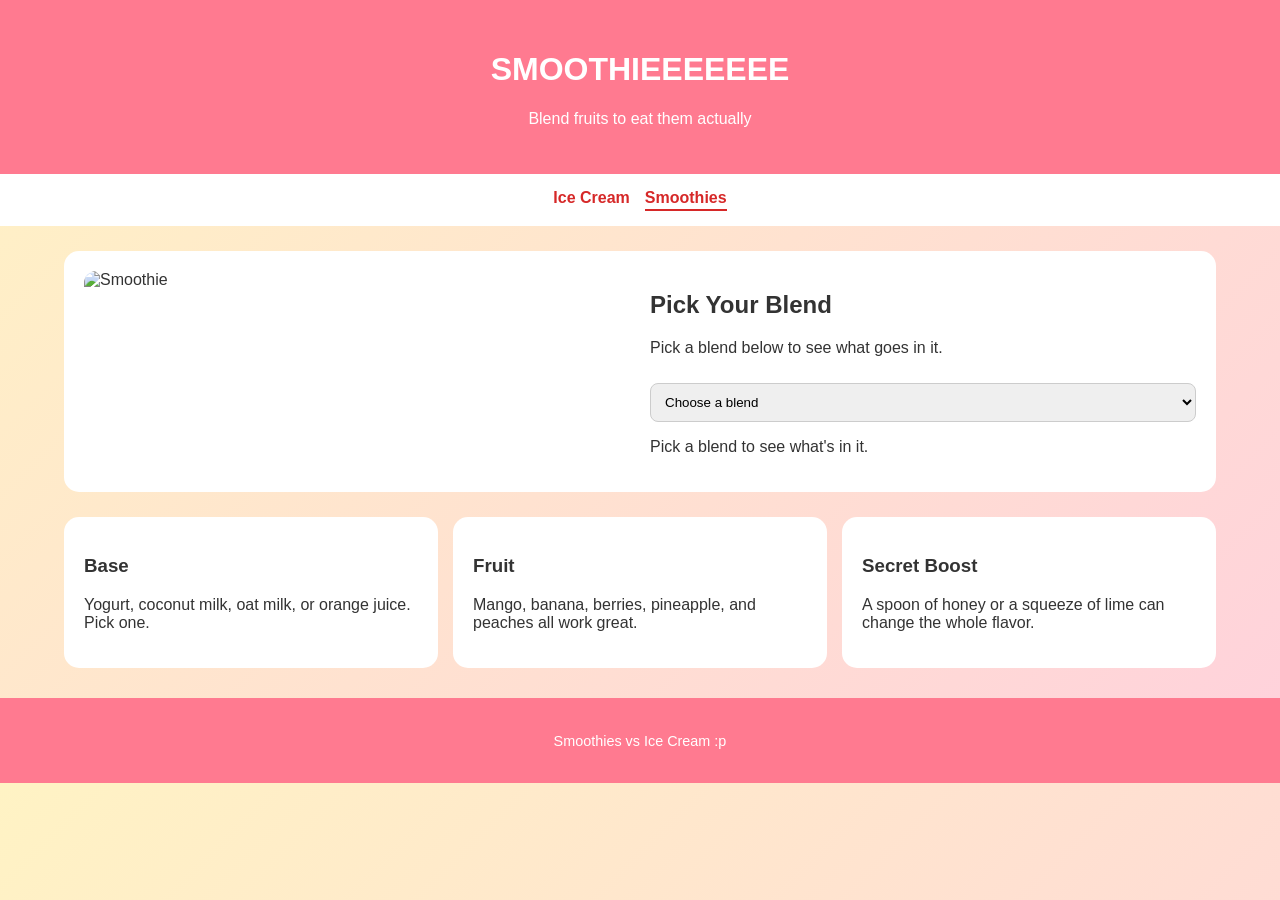
==== smoothies.html @ aee2d965 "donezo" ====
<!DOCTYPE html>
<html lang="en">
<head>
  <meta charset="UTF-8">
  <meta name="viewport" content="width=device-width, initial-scale=1.0">
  <title>Smoothie Mission</title>
  <link rel="stylesheet" href="style.css">
</head>
<body>
  <header>
    <h1>SMOOTHIEEEEEEE</h1>
    <p>Blend fruits to eat them actually</p>
  </header>

  <nav>
    <a href="index.html">Ice Cream</a>
    <a href="smoothies.html" class="active">Smoothies</a>
  </nav>

  <main>
    <section class="hero">
      <img src="https://images.unsplash.com/photo-1505252585461-04db1eb84625?w=800" alt="Smoothie">
      <div>
        <h2>Pick Your Blend</h2>
        <p>
          Pick a blend below to see what goes in it.
        </p>
        <select id="blendSelect">
          <option value="">Choose a blend</option>
          <option value="berry">Berry Blast</option>
          <option value="green">Green Machine</option>
          <option value="tropical">Tropical Thunder</option>
        </select>
        <p id="blendResult">Pick a blend to see what's in it.</p>
      </div>
    </section>

    <section class="card-grid">
      <article class="card">
        <h3>Base</h3>
        <p>Yogurt, coconut milk, oat milk, or orange juice. Pick one.</p>
      </article>
      <article class="card">
        <h3>Fruit</h3>
        <p>Mango, banana, berries, pineapple, and peaches all work great.</p>
      </article>
      <article class="card">
        <h3>Secret Boost</h3>
        <p>A spoon of honey or a squeeze of lime can change the whole flavor.</p>
      </article>
    </section>
  </main>

  <footer>
    <p>Smoothies vs Ice Cream :p</p>
  </footer>

  <script src="script.js"></script>
</body>
</html>
---- style.css ----
* {
  box-sizing: border-box;
}

body {
  margin: 0;
  font-family: Arial, sans-serif;
  background: linear-gradient(135deg, #fff3c4, #ffd1dc);
  color: #333;
}

header {
  text-align: center;
  background: #ff7a90;
  color: white;
  padding: 30px;
}

nav {
  display: flex;
  justify-content: center;
  gap: 15px;
  padding: 15px;
  background: white;
}

nav a {
  text-decoration: none;
  color: #d62828;
  font-weight: bold;
}

nav a.active {
  border-bottom: 2px solid #d62828;
  padding-bottom: 2px;
}

.hero {
  display: grid;
  grid-template-columns: 1fr 1fr;
  gap: 20px;
  width: 90%;
  margin: 25px auto;
  background: white;
  padding: 20px;
  border-radius: 15px;
}

.hero img {
  width: 100%;
  border-radius: 12px;
}

.card-grid {
  display: grid;
  grid-template-columns: repeat(3, 1fr);
  gap: 15px;
  width: 90%;
  margin: 25px auto;
}

.card {
  background: white;
  padding: 20px;
  border-radius: 15px;
}

button {
  background: #3a86ff;
  color: white;
  border: none;
  padding: 10px 15px;
  margin-top: 10px;
  border-radius: 8px;
  cursor: pointer;
}

select {
  width: 100%;
  padding: 10px;
  margin-top: 10px;
  border-radius: 8px;
  border: 1px solid #ccc;
}

footer {
  text-align: center;
  padding: 20px;
  background: #ff7a90;
  color: white;
  margin-top: 30px;
  font-size: 0.9rem;
}

@media (max-width: 768px) {
  .hero,
  .card-grid {
    grid-template-columns: 1fr;
  }
}
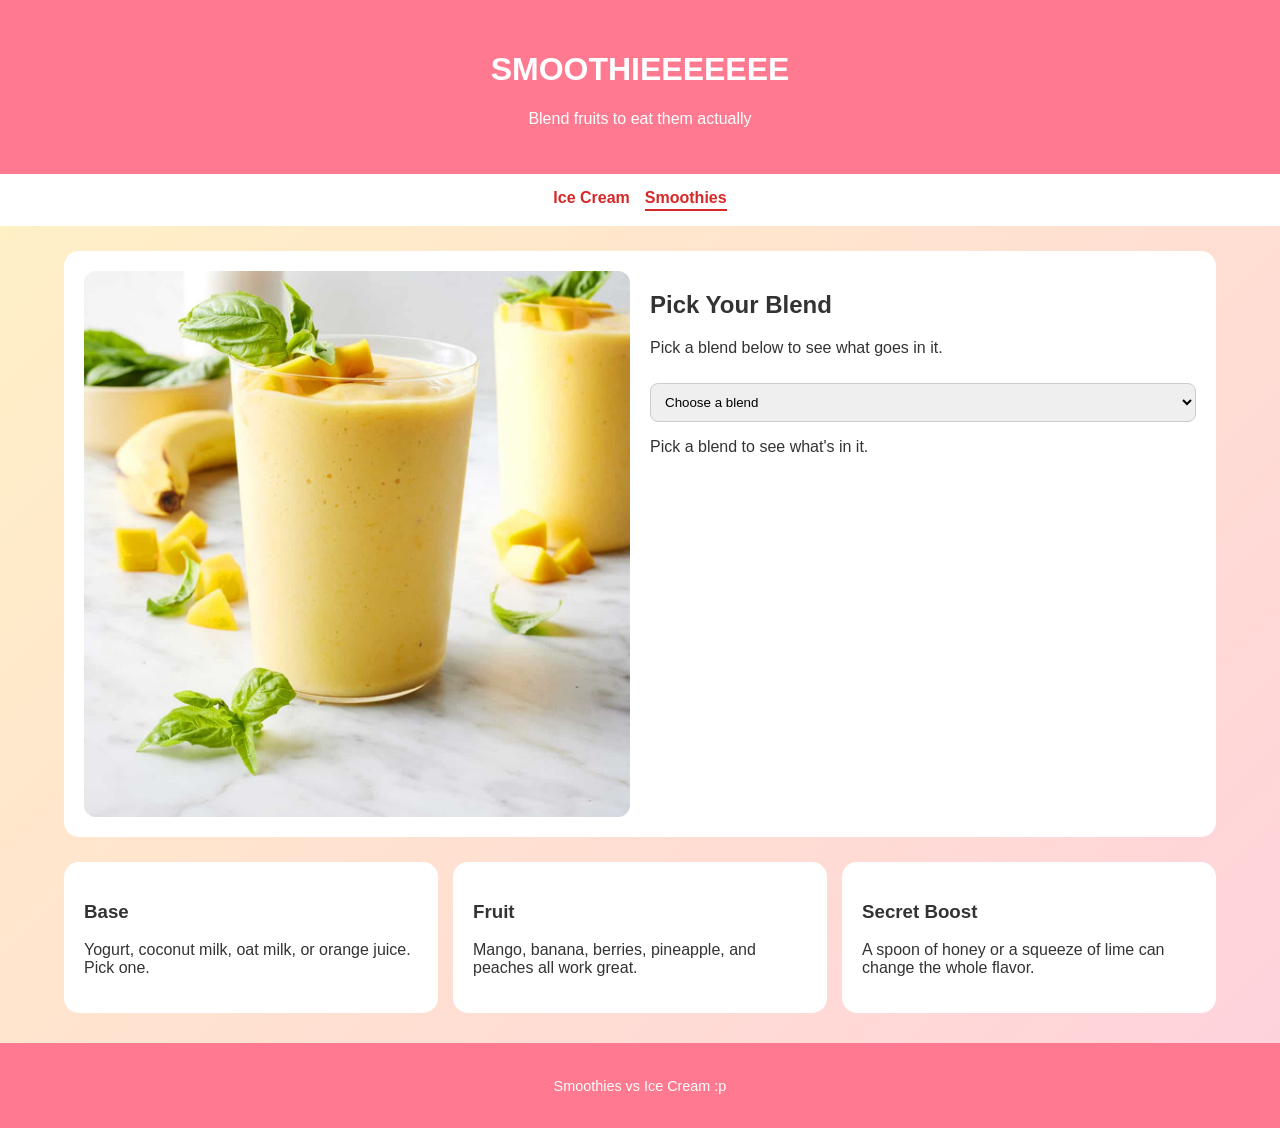
==== commit 25ea49e4: "added setInterval" ====
--- a/smoothies.html
+++ b/smoothies.html
@@ -19,7 +19,7 @@
 
   <main>
     <section class="hero">
-      <img src="https://images.unsplash.com/photo-1505252585461-04db1eb84625?w=800" alt="Smoothie">
+      <img id="smoothieImg" src="images/smoothie1.jpg" alt="Smoothie">
       <div>
         <h2>Pick Your Blend</h2>
         <p>
